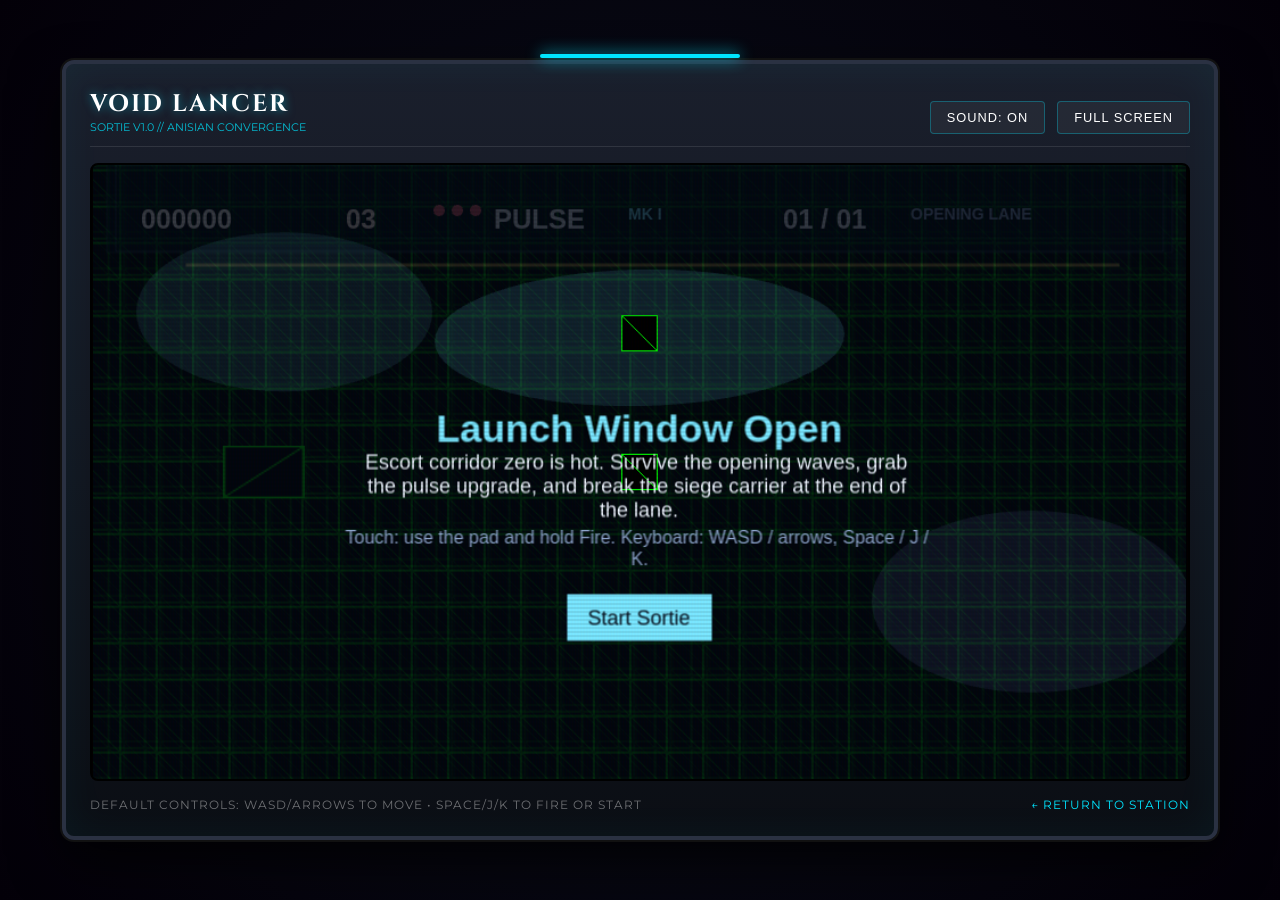
==== public/void-lancer/index.html @ 9cb9f58f "Merge pull request #9 from mwyant/feat/void-lancer-touch-controls Add mobile touch controls to Void " ====
<!DOCTYPE html>
<html lang="en">
<head>
  <meta charset="UTF-8">
  <meta name="viewport" content="width=device-width, initial-scale=1.0">
  <title>VOID LANCER // FIRST SORTIE</title>
  
  <!-- Modern UI Dependencies -->
  <link rel="stylesheet" href="../css/modern.css">
  
  <style>
    :root {
      --clr-arcade-bg: #050812;
      --clr-arcade-panel: rgba(11, 23, 48, 0.95);
      --clr-arcade-border: rgba(0, 229, 255, 0.3);
      --clr-arcade-glow: rgba(0, 229, 255, 0.1);
    }

    body {
      margin: 0;
      box-sizing: border-box;
      min-height: 100vh;
      padding-block: 10px;
      display: grid;
      grid-template-columns: minmax(0, 1fr);
      place-items: center;
      background-color: var(--clr-bg);
      font-family: var(--font-body);
      color: var(--clr-text);
      background: radial-gradient(circle at center, #0a0e1a 0%, #030008 100%);
    }

    /* Arcade Box Wrapper */
    .arcade-machine {
      position: relative;
      box-sizing: border-box;
      width: min(95%, 1156px);
      padding: 24px;
      background: linear-gradient(180deg, #1a1f2c 0%, #0b0e14 100%);
      border: 4px solid #2a3142;
      border-radius: 12px;
      box-shadow: 
        0 0 0 2px #111,
        0 20px 50px rgba(0,0,0,0.8),
        inset 0 0 40px rgba(0,229,255,0.05);
    }

    .arcade-machine::before {
      content: '';
      position: absolute;
      top: -10px; left: 50%;
      transform: translateX(-50%);
      width: min(200px, 100%); height: 4px;
      background: var(--clr-cerulean);
      box-shadow: 0 0 15px var(--clr-cerulean);
      border-radius: 2px;
    }

    .screen-container {
      position: relative;
      box-sizing: border-box;
      width: min(100%, var(--cabinet-screen-limit, 100%));
      margin-inline: auto;
      background: #000;
      border-radius: 8px;
      overflow: hidden;
      border: 2px solid #000;
      box-shadow: inset 0 0 100px rgba(0,0,0,0.5);
      display: flex;
      justify-content: center;
      align-items: center;
      aspect-ratio: 16 / 9;
    }

    .arcade-machine:fullscreen {
      --cabinet-screen-limit: max(216px, calc((100vh - 192px) * 16 / 9));
      overflow: auto;
    }

    /* CRT Scanline Overlay */
    .screen-container::after {
      content: " ";
      display: block;
      position: absolute;
      top: 0; left: 0; bottom: 0; right: 0;
      background: linear-gradient(rgba(18, 16, 16, 0) 50%, rgba(0, 0, 0, 0.25) 50%), 
                  linear-gradient(90deg, rgba(255, 0, 0, 0.06), rgba(0, 255, 0, 0.02), rgba(0, 0, 255, 0.06));
      z-index: 2;
      background-size: 100% 4px, 3px 100%;
      pointer-events: none;
      opacity: 0.3;
    }

    #game-root canvas {
      max-width: 100%;
      height: auto !important;
      display: block;
    }

    .arcade-header {
      display: flex;
      justify-content: space-between;
      align-items: flex-end;
      margin-bottom: 16px;
      padding-bottom: 12px;
      border-bottom: 1px solid rgba(255,255,255,0.1);
    }

    .arcade-title {
      font-family: var(--font-heading);
      font-size: 1.5rem;
      text-transform: uppercase;
      letter-spacing: 2px;
      color: #fff;
      margin: 0;
      text-shadow: 0 0 10px rgba(0,229,255,0.5);
    }

    .arcade-controls {
      display: flex;
      flex-wrap: wrap;
      gap: 12px;
    }

    .btn-arcade {
      background: rgba(255,255,255,0.05);
      border: 1px solid rgba(0,229,255,0.3);
      color: #fff;
      padding: 8px 16px;
      border-radius: 4px;
      font-size: 0.8rem;
      cursor: pointer;
      text-transform: uppercase;
      letter-spacing: 1px;
      transition: all 0.2s ease;
    }

    .btn-arcade:not(:disabled):hover {
      background: rgba(0,229,255,0.1);
      border-color: var(--clr-cerulean);
      box-shadow: 0 0 10px rgba(0,229,255,0.2);
    }

    .btn-arcade:disabled {
      opacity: 0.6;
      cursor: not-allowed;
    }

    .touch-station {
      display: none;
    }

    @media (any-pointer: coarse) {
      .playfield[data-touch-ready] {
        --touch-pad-size: clamp(100px, 32vw, 136px);
        display: grid;
        grid-template-columns: minmax(0, 1fr) minmax(0, 1fr);
        grid-template-areas: "screen screen" "move right";
        align-items: center;
        gap: 10px;
      }

      .playfield[data-touch-ready] .screen-container {
        grid-area: screen;
      }

      .playfield[data-touch-ready] .touch-station {
        display: grid;
        place-items: center;
        gap: 4px;
      }

      .touch-move { grid-area: move; justify-self: start; }
      .touch-right { grid-area: right; justify-self: end; }

      .touch-caption {
        color: #9fb2cc;
        font-size: 0.7rem;
        letter-spacing: 0.1em;
        text-transform: uppercase;
      }

      .touch-pad, .touch-button {
        box-sizing: border-box;
        touch-action: none;
        user-select: none;
        -webkit-user-select: none;
        -webkit-touch-callout: none;
      }

      .touch-pad {
        display: grid;
        grid-template: repeat(3, 1fr) / repeat(3, 1fr);
        place-items: stretch;
        padding: 4px;
        width: var(--touch-pad-size);
        aspect-ratio: 1;
        border: 1px solid var(--clr-arcade-border);
        border-radius: 14px;
        background: var(--clr-arcade-panel);
        color: #a9d5e8;
        font: bold 1.35rem/1 system-ui, sans-serif;
      }

      .touch-pad[aria-disabled="true"] { opacity: 0.55; }

      .touch-pad span {
        display: grid;
        place-items: center;
        border-radius: 5px;
        background: rgba(0, 229, 255, 0.08);
        pointer-events: none;
      }

      .touch-up { grid-area: 1 / 2; }
      .touch-left { grid-area: 2 / 1; }
      .touch-center { grid-area: 2 / 2; }
      .touch-right-arrow { grid-area: 2 / 3; }
      .touch-down { grid-area: 3 / 2; }

      .touch-pad[data-directions~="moveUp"] .touch-up,
      .touch-pad[data-directions~="moveLeft"] .touch-left,
      .touch-pad[data-directions~="moveRight"] .touch-right-arrow,
      .touch-pad[data-directions~="moveDown"] .touch-down,
      .btn-arcade.touch-button[data-firing] {
        background: var(--clr-cerulean);
        color: #07111f;
        box-shadow: 0 0 12px rgba(0, 229, 255, 0.35);
      }

      .touch-button {
        width: var(--touch-pad-size);
        min-height: 52px;
        padding: 8px;
        font-weight: bold;
      }

      #touchFire {
        width: min(88px, var(--touch-pad-size));
        aspect-ratio: 1;
        border-radius: 50%;
        border-width: 2px;
      }

      #touchStart {
        background: #71e7ff;
        color: #07111f;
      }

      .touch-button:focus-visible {
        outline: 2px solid #fff;
        outline-offset: 3px;
      }
    }

    .arcade-footer {
      margin-top: 16px;
      display: flex;
      flex-wrap: wrap;
      gap: 4px 12px;
      justify-content: space-between;
      font-size: 0.75rem;
      color: rgba(255,255,255,0.4);
      text-transform: uppercase;
      letter-spacing: 1px;
    }

    .back-link {
      color: var(--clr-cerulean);
      text-decoration: none;
      display: flex;
      align-items: center;
      gap: 6px;
    }

    .back-link:hover {
      text-decoration: underline;
    }

    /* Mobile adjustments */
    @media (max-width: 768px) {
      .arcade-machine {
        padding: 12px;
        border-width: 2px;
      }
      .arcade-header {
        flex-direction: column;
        align-items: flex-start;
        gap: 10px;
      }
    }

    @media (max-height: 600px) {
      .arcade-machine {
        /* Leave room for cabinet controls; very short windows can still scroll. */
        --cabinet-screen-limit: max(216px, calc((100vh - 192px) * 16 / 9));
      }
      .arcade-header {
        margin-bottom: 8px;
        padding-bottom: 8px;
      }
      .arcade-footer {
        margin-top: 8px;
      }
    }

    @media (any-pointer: coarse) and (orientation: landscape) and (max-height: 600px) {
      .arcade-machine, .arcade-machine:fullscreen {
        /* Reserve height for the cabinet header, footer and outer padding. */
        --cabinet-screen-limit: max(160px, calc((100dvh - 150px) * 16 / 9));
        padding: 8px;
      }

      .arcade-header {
        flex-direction: row;
        align-items: center;
        flex-wrap: wrap;
        gap: 4px 8px;
        margin-bottom: 6px;
        padding-bottom: 6px;
      }

      .playfield[data-touch-ready] {
        --touch-pad-size: clamp(84px, 20dvh, 108px);
        grid-template-columns: var(--touch-pad-size) minmax(0, 1fr) var(--touch-pad-size);
        grid-template-areas: "move screen right";
        gap: 6px;
      }
    }
  </style>
</head>
<body>
  <div class="arcade-machine" id="appShell">
    <div class="arcade-header">
      <div class="brand-zone">
        <h1 class="arcade-title">Void Lancer</h1>
        <div style="font-size: 0.7rem; color: var(--clr-cerulean); opacity: 0.8;">SORTIE V1.0 // ANISIAN CONVERGENCE</div>
      </div>
      <div class="arcade-controls">
        <button class="btn-arcade" id="soundToggleBtn">Audio: On</button>
        <button class="btn-arcade" id="fullscreenBtn">Full Screen</button>
      </div>
    </div>

    <div class="playfield" id="playfield">
      <div class="screen-container">
        <div id="game-root"></div>
      </div>
      <div class="touch-station touch-move">
        <div class="touch-pad" id="touchPad" role="group" aria-label="Movement pad: touch and slide in any direction">
          <span class="touch-up" aria-hidden="true">▲</span>
          <span class="touch-left" aria-hidden="true">◀</span>
          <span class="touch-center" aria-hidden="true">•</span>
          <span class="touch-right-arrow" aria-hidden="true">▶</span>
          <span class="touch-down" aria-hidden="true">▼</span>
        </div>
        <div class="touch-caption" aria-hidden="true">Move</div>
      </div>
      <div class="touch-station touch-right">
        <button class="btn-arcade touch-button" id="touchFire" type="button" aria-label="Hold to fire" tabindex="-1" hidden>Fire</button>
        <button class="btn-arcade touch-button" id="touchStart" type="button" hidden>Start Sortie</button>
      </div>
    </div>

    <div class="arcade-footer">
      <div>Default controls: WASD/Arrows to Move • Space/J/K to Fire or Start</div>
      <a href="/" class="back-link">← Return to Station</a>
    </div>
  </div>

  <!-- Scripts -->
  <script src="./js/phaser.min.js"></script>
  <script src="./js/level1_stage_data.js"></script>
  <script src="./js/controls.js?v=2"></script>
  <script src="./js/main.js?v=6"></script>
</body>
</html>
---- public/css/modern.css ----
:root {
  --clr-bg: #030008;
  --clr-surface: rgba(15, 10, 30, 0.7);
  --clr-surface-hover: rgba(30, 20, 60, 0.9);
  --clr-text: #e2e8f0;
  --clr-text-muted: #94a3b8;
  --clr-primary: #0077ff;
  --clr-primary-hover: #0099ff;
  --clr-accent: #ff0044;
  --clr-cerulean: #00e5ff;
  --clr-crimson: #ff003c;
  --clr-border: rgba(0, 229, 255, 0.2);
  --font-heading: 'Cinzel', serif;
  --font-body: 'Montserrat', sans-serif;
  --step--1: clamp(0.83rem, 0.78rem + 0.23vw, 0.96rem);
  --step-0: clamp(1rem, 0.91rem + 0.43vw, 1.25rem);
  --step-1: clamp(1.2rem, 1.07rem + 0.63vw, 1.56rem);
  --step-2: clamp(1.44rem, 1.26rem + 0.89vw, 1.95rem);
  --step-3: clamp(1.73rem, 1.48rem + 1.24vw, 2.44rem);
  --step-4: clamp(2.07rem, 1.73rem + 1.70vw, 3.05rem);
  --step-5: clamp(2.49rem, 2.03rem + 2.31vw, 3.82rem);
  --step-6: clamp(2.99rem, 2.37rem + 3.10vw, 4.77rem);
  --space-sm: clamp(0.5rem, 0.4rem + 0.5vw, 1rem);
  --space-md: clamp(1rem, 0.8rem + 1vw, 2rem);
  --space-lg: clamp(2rem, 1.6rem + 2vw, 4rem);
  --space-xl: clamp(4rem, 3.2rem + 4vw, 8rem);
  --container-width: 1200px;
  --border-radius: 4px;
  --transition: all 0.2s cubic-bezier(0.4, 0, 0.2, 1);
}

@font-face {
  font-family: 'Cinzel';
  src: url('../fonts/Cinzel/Cinzel-VariableFont_wght.ttf') format('truetype');
  font-weight: 400 900;
  font-style: normal;
  font-display: swap;
}

@font-face {
  font-family: 'Montserrat';
  src: url('../fonts/Montserrat/Montserrat-VariableFont_wght.ttf') format('truetype');
  font-weight: 100 900;
  font-style: normal;
  font-display: swap;
}

@font-face {
  font-family: 'Montserrat';
  src: url('../fonts/Montserrat/Montserrat-Italic-VariableFont_wght.ttf') format('truetype');
  font-weight: 100 900;
  font-style: italic;
  font-display: swap;
}

/* Glassmorphism & Modern FX */
.book-card {
  background: rgba(15, 10, 30, 0.4) !important;
  backdrop-filter: blur(8px);
  -webkit-backdrop-filter: blur(8px);
  border: 1px solid rgba(0, 229, 255, 0.1) !important;
  box-shadow: 0 10px 30px rgba(0, 0, 0, 0.3);
  transition: transform 0.4s var(--transition), border-color 0.4s var(--transition), box-shadow 0.4s var(--transition) !important;
  overflow: hidden;
}

@media (hover: hover) {
  .book-card:hover {
    transform: translateY(-10px) scale(1.02);
    border-color: var(--clr-cerulean) !important;
    box-shadow: 0 20px 40px rgba(0, 229, 255, 0.15);
  }

  .book-card:hover .book-cover img {
    transform: scale(1.08);
  }
}

.btn-primary {
  position: relative;
  overflow: hidden;
  box-shadow: 0 0 15px rgba(0, 119, 255, 0.3);
}

.btn-primary::after {
  content: '';
  position: absolute;
  top: -50%;
  left: -50%;
  width: 200%;
  height: 200%;
  background: linear-gradient(45deg, transparent, rgba(0, 229, 255, 0.2), transparent);
  transform: rotate(45deg);
  transition: 0.5s;
}

.btn-primary:hover::after {
  left: 100%;
}

.hero-title {
  text-transform: uppercase;
  letter-spacing: 0.1em;
  background: linear-gradient(to bottom, #fff 0%, #cbd5e1 100%);
  -webkit-background-clip: text;
  -webkit-text-fill-color: transparent;
  filter: drop-shadow(0 0 10px rgba(255, 255, 255, 0.1));
}

@media screen and (max-width: 768px) {
  .hero-title {
    font-size: clamp(3rem, 15vw, 4rem) !important;
  }
}
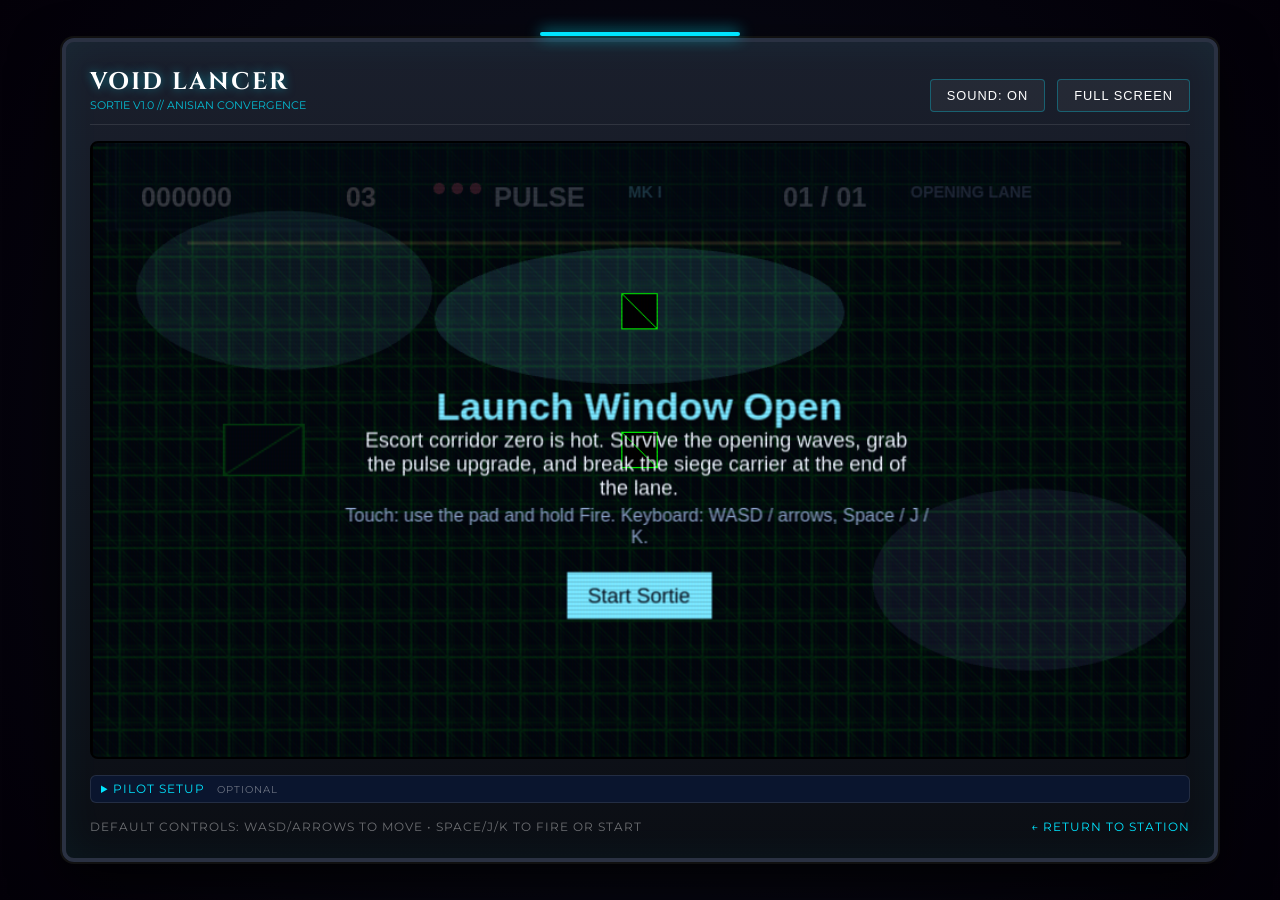
==== commit e5073e53: "Add optional Void Lancer pilot setup" ====
--- a/public/void-lancer/index.html
+++ b/public/void-lancer/index.html
@@ -277,6 +277,96 @@
       text-decoration: underline;
     }
 
+    /* Optional pilot setup (kept between the playfield and the footer) */
+    .pilot-setup {
+      margin-top: 16px;
+      border: 1px solid rgba(255,255,255,0.1);
+      border-radius: 6px;
+      background: var(--clr-arcade-panel);
+      color: #fff;
+      font-family: var(--font-body);
+    }
+
+    .pilot-setup-summary {
+      cursor: pointer;
+      padding: 6px 10px;
+      font-size: 0.72rem;
+      text-transform: uppercase;
+      letter-spacing: 1px;
+      color: var(--clr-cerulean);
+    }
+
+    .pilot-setup-summary:focus-visible {
+      outline: 2px solid var(--clr-cerulean);
+      outline-offset: -2px;
+      border-radius: 4px;
+    }
+
+    .pilot-setup-hint {
+      margin-left: 8px;
+      font-size: 0.65rem;
+      color: rgba(255,255,255,0.4);
+    }
+
+    .pilot-setup-body {
+      display: flex;
+      flex-direction: column;
+      gap: 8px;
+      padding: 0 10px 10px;
+    }
+
+    .pilot-setup-note {
+      margin: 0;
+      font-size: 0.7rem;
+      color: rgba(255,255,255,0.55);
+    }
+
+    .pilot-setup-fields {
+      display: flex;
+      flex-wrap: wrap;
+      gap: 8px 12px;
+    }
+
+    .pilot-field {
+      display: flex;
+      flex: 1 1 200px;
+      min-width: 0;
+      flex-direction: column;
+      gap: 4px;
+    }
+
+    .pilot-field-label {
+      font-size: 0.68rem;
+      text-transform: uppercase;
+      letter-spacing: 1px;
+      color: #9fb2cc;
+    }
+
+    .pilot-control {
+      box-sizing: border-box;
+      width: 100%;
+      min-width: 0;
+      padding: 7px 8px;
+      border: 1px solid var(--clr-arcade-border);
+      border-radius: 4px;
+      background: #07111f;
+      color: #eef5ff;
+      font: inherit;
+      font-size: 0.85rem;
+      color-scheme: dark;
+    }
+
+    .pilot-control:focus-visible {
+      outline: 2px solid var(--clr-cerulean);
+      outline-offset: 1px;
+    }
+
+    .pilot-address {
+      margin: 0;
+      font-size: 0.8rem;
+      color: var(--clr-cerulean);
+    }
+
     /* Mobile adjustments */
     @media (max-width: 768px) {
       .arcade-machine {
@@ -300,6 +390,9 @@
         padding-bottom: 8px;
       }
       .arcade-footer {
+        margin-top: 8px;
+      }
+      .pilot-setup {
         margin-top: 8px;
       }
     }
@@ -362,6 +455,42 @@
       </div>
     </div>
 
+    <details class="pilot-setup" id="pilotSetup">
+      <summary class="pilot-setup-summary">Pilot Setup <span class="pilot-setup-hint">Optional</span></summary>
+      <div class="pilot-setup-body">
+        <p class="pilot-setup-note">Optional. Nothing is saved or sent, and no name is needed to launch.</p>
+        <div class="pilot-setup-fields">
+          <label class="pilot-field">
+            <span class="pilot-field-label">Rank</span>
+            <select class="pilot-control" id="pilotRank">
+              <option value="">No rank selected</option>
+              <optgroup label="US Navy">
+                <option value="navy-ensign">Ensign</option>
+                <option value="navy-lieutenant-junior-grade">Lieutenant Junior Grade</option>
+                <option value="navy-lieutenant">Lieutenant</option>
+                <option value="navy-lieutenant-commander">Lieutenant Commander</option>
+                <option value="navy-commander">Commander</option>
+                <option value="navy-captain">Captain</option>
+              </optgroup>
+              <optgroup label="US Space Force">
+                <option value="space-force-second-lieutenant">Second Lieutenant</option>
+                <option value="space-force-first-lieutenant">First Lieutenant</option>
+                <option value="space-force-captain">Captain</option>
+                <option value="space-force-major">Major</option>
+                <option value="space-force-lieutenant-colonel">Lieutenant Colonel</option>
+                <option value="space-force-colonel">Colonel</option>
+              </optgroup>
+            </select>
+          </label>
+          <label class="pilot-field">
+            <span class="pilot-field-label">Surname</span>
+            <input class="pilot-control" type="text" id="pilotSurname" autocomplete="family-name" maxlength="40" spellcheck="false">
+          </label>
+        </div>
+        <p class="pilot-address" id="pilotAddress" aria-live="polite">Standing by, Pilot.</p>
+      </div>
+    </details>
+
     <div class="arcade-footer">
       <div>Default controls: WASD/Arrows to Move • Space/J/K to Fire or Start</div>
       <a href="/" class="back-link">← Return to Station</a>
@@ -373,5 +502,6 @@
   <script src="./js/level1_stage_data.js"></script>
   <script src="./js/controls.js?v=2"></script>
   <script src="./js/main.js?v=6"></script>
+  <script src="./js/pilot-setup.js?v=1"></script>
 </body>
 </html>
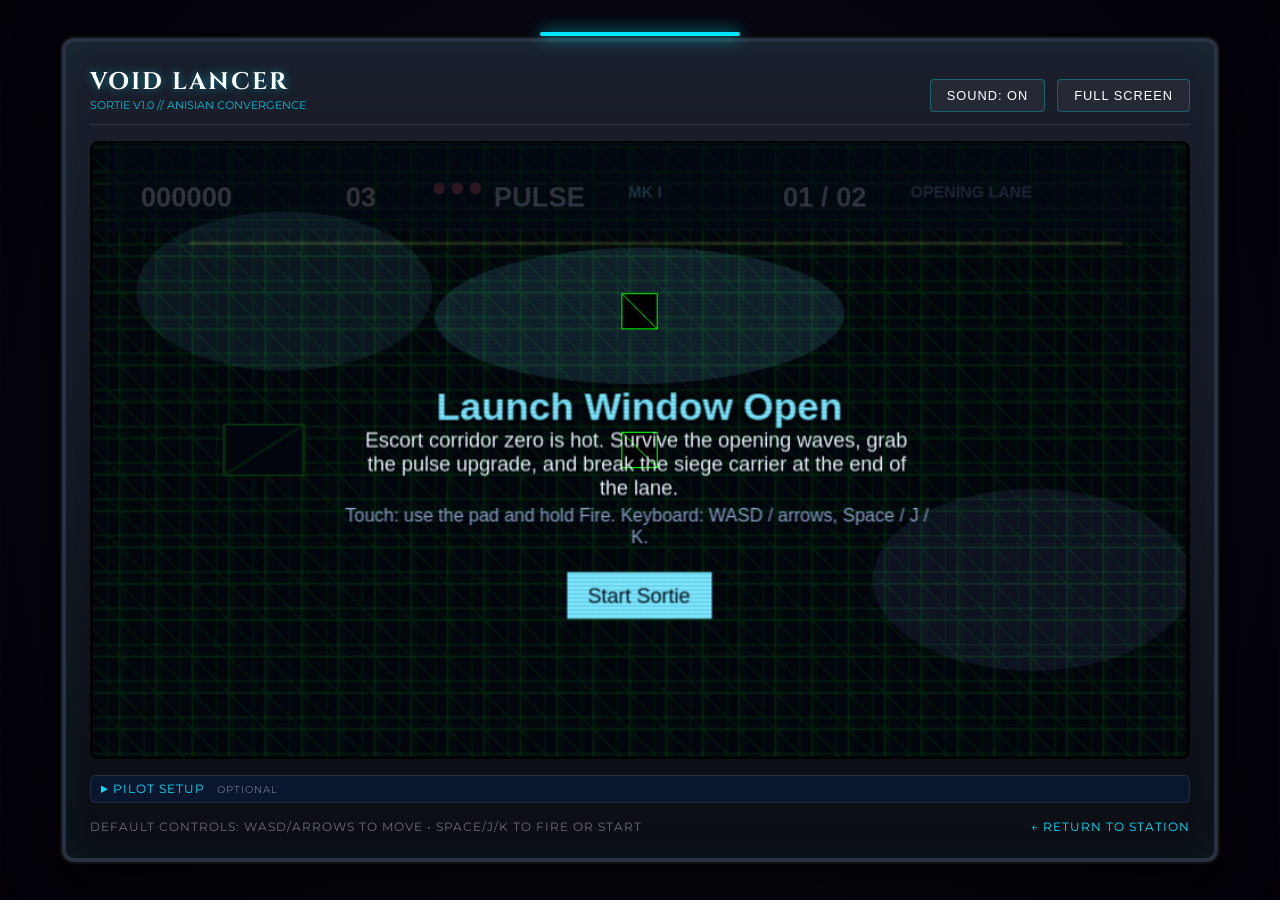
==== commit e5f7d644: "Add playable Void Lancer Graveyard Sortie preview" ====
--- a/public/void-lancer/index.html
+++ b/public/void-lancer/index.html
@@ -500,8 +500,10 @@
   <!-- Scripts -->
   <script src="./js/phaser.min.js"></script>
   <script src="./js/level1_stage_data.js"></script>
+  <script src="./js/level2_stage_data.js?v=1"></script>
+  <script src="./js/graveyard-sortie.js?v=1"></script>
   <script src="./js/controls.js?v=2"></script>
-  <script src="./js/main.js?v=6"></script>
+  <script src="./js/main.js?v=7"></script>
   <script src="./js/pilot-setup.js?v=1"></script>
 </body>
 </html>
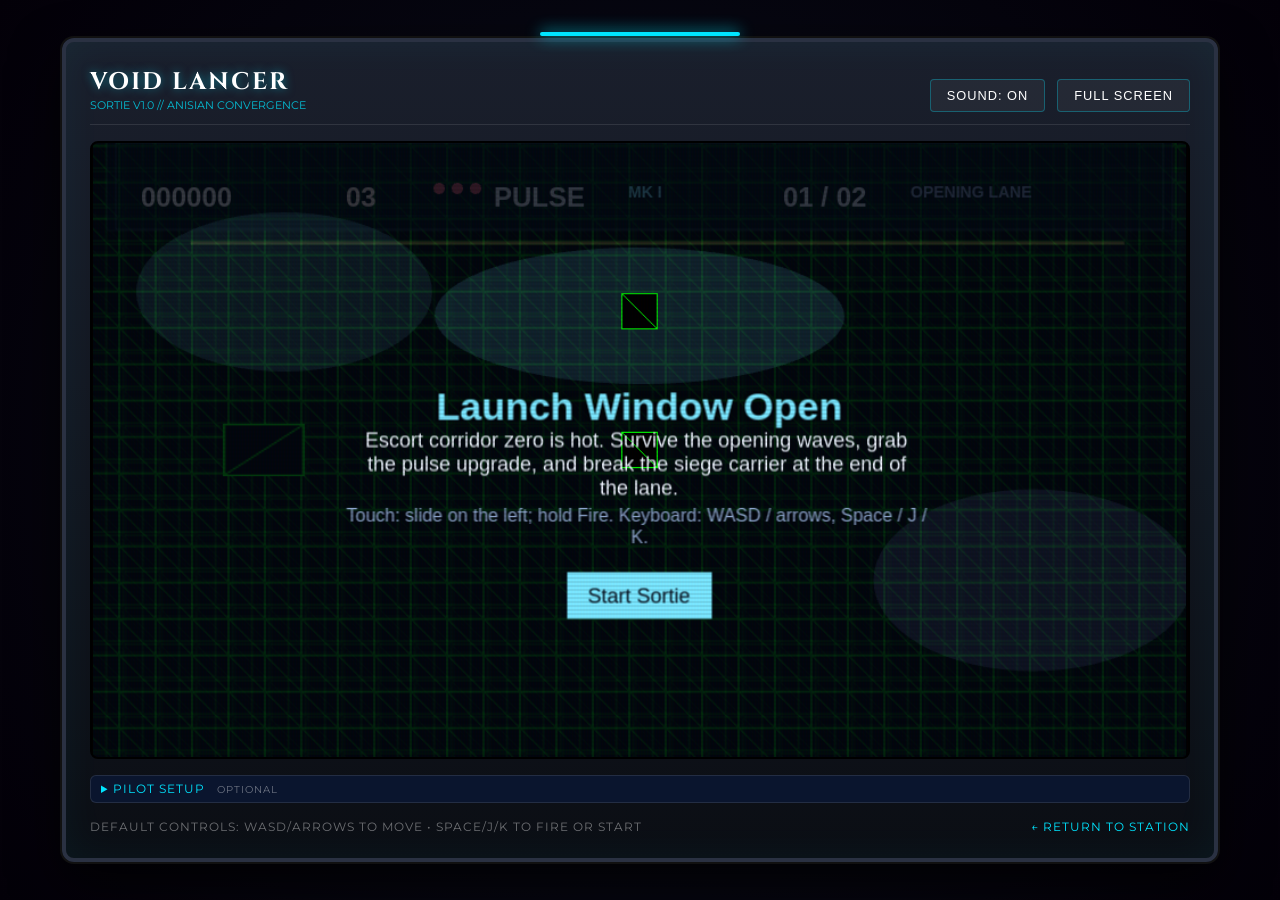
==== commit 12996ab6: "Add Void Lancer phone landscape controls" ====
--- a/public/void-lancer/index.html
+++ b/public/void-lancer/index.html
@@ -150,6 +150,11 @@
       display: none;
     }
 
+    /* Landscape-only floating stick: the portrait pad keeps its own station. */
+    .landscape-stick {
+      display: none;
+    }
+
     @media (any-pointer: coarse) {
       .playfield[data-touch-ready] {
         --touch-pad-size: clamp(100px, 32vw, 136px);
@@ -397,27 +402,181 @@
       }
     }
 
+    /* Landscape playtest (coarse pointers only): the cabinet chrome steps
+       aside so the playfield can fill the safe viewport at its largest
+       uncropped 16:9. Desktop, portrait and touch laptops keep the cabinet. */
     @media (any-pointer: coarse) and (orientation: landscape) and (max-height: 600px) {
+      html, body {
+        height: 100%;
+        overflow: hidden;
+      }
+
+      body {
+        padding: 0;
+        background: #010208;
+      }
+
       .arcade-machine, .arcade-machine:fullscreen {
-        /* Reserve height for the cabinet header, footer and outer padding. */
-        --cabinet-screen-limit: max(160px, calc((100dvh - 150px) * 16 / 9));
-        padding: 8px;
-      }
-
-      .arcade-header {
-        flex-direction: row;
+        width: 100%;
+        height: 100vh;
+        height: 100dvh;
+        padding: 0;
+        border: 0;
+        border-radius: 0;
+        overflow: hidden;
+        background: #010208;
+        box-shadow: none;
+      }
+
+      .arcade-machine::before,
+      .arcade-header,
+      .pilot-setup,
+      .arcade-footer {
+        display: none;
+      }
+
+      /* The play layout is CSS-only on purpose: Phaser measures its parent
+         during boot, before the scene can mark the playfield touch-ready, so
+         the size it measures has to already be the size it keeps. The second
+         selector keeps the pre-touch-ready paint identical to the one after it. */
+      .playfield[data-touch-ready],
+      .playfield {
+        position: absolute;
+        inset: 0;
+        inset: env(safe-area-inset-top, 0px) env(safe-area-inset-right, 0px)
+          env(safe-area-inset-bottom, 0px) env(safe-area-inset-left, 0px);
+        display: flex;
         align-items: center;
-        flex-wrap: wrap;
-        gap: 4px 8px;
-        margin-bottom: 6px;
-        padding-bottom: 6px;
-      }
-
-      .playfield[data-touch-ready] {
-        --touch-pad-size: clamp(84px, 20dvh, 108px);
-        grid-template-columns: var(--touch-pad-size) minmax(0, 1fr) var(--touch-pad-size);
-        grid-template-areas: "move screen right";
-        gap: 6px;
+        justify-content: center;
+      }
+
+      /* Widest 16:9 that fits the safe area: never cropped, never scrolling.
+         The vh line is the fallback for viewports without dynamic units, so
+         they size the same way instead of dropping to the cabinet limit. */
+      .playfield .screen-container {
+        width: min(100%, calc((100vh - env(safe-area-inset-top, 0px) - env(safe-area-inset-bottom, 0px)) * 16 / 9));
+        width: min(100%, calc((100dvh - env(safe-area-inset-top, 0px) - env(safe-area-inset-bottom, 0px)) * 16 / 9));
+        /* Black on black: the border only shrank the play area off 16:9. */
+        border: 0;
+      }
+
+      #game-root {
+        width: 100%;
+      }
+
+      .playfield[data-touch-ready] .touch-move {
+        display: none;
+      }
+
+      /* Floating stick, inset from the corner it sits in and drawn over the
+         peripheral play space only: a faint ring at rest, cyan while dragged. */
+      .playfield[data-touch-ready] .landscape-stick {
+        display: block;
+        position: absolute;
+        left: 14px;
+        bottom: 14px;
+        z-index: 3;
+        width: clamp(128px, 34vh, 168px);
+        aspect-ratio: 1;
+        touch-action: none;
+        user-select: none;
+        -webkit-user-select: none;
+        -webkit-touch-callout: none;
+      }
+
+      .landscape-stick-ring,
+      .landscape-stick-knob {
+        position: absolute;
+        transform: translate(-50%, -50%);
+        border-radius: 50%;
+        pointer-events: none;
+      }
+
+      .landscape-stick-ring {
+        box-sizing: border-box;
+        width: 92px; /* Half of it is the stickReach the input code uses. */
+        height: 92px;
+        left: var(--stick-ox, 50%);
+        top: var(--stick-oy, 50%);
+        border: 2px solid rgba(0, 229, 255, 0.4);
+        opacity: 0.5;
+      }
+
+      .landscape-stick-knob {
+        box-sizing: border-box;
+        width: 34px;
+        height: 34px;
+        left: calc(var(--stick-ox, 50%) + var(--stick-kx, 0px));
+        top: calc(var(--stick-oy, 50%) + var(--stick-ky, 0px));
+        border: 1px solid rgba(0, 229, 255, 0.55);
+        background: rgba(0, 229, 255, 0.16);
+      }
+
+      .landscape-stick[data-active] .landscape-stick-ring {
+        opacity: 1;
+        border-color: rgba(0, 229, 255, 0.9);
+        box-shadow: 0 0 14px rgba(0, 229, 255, 0.35), inset 0 0 14px rgba(0, 229, 255, 0.12);
+      }
+
+      .landscape-stick[data-active] .landscape-stick-knob {
+        border-color: #71e7ff;
+        background: rgba(113, 231, 255, 0.5);
+        box-shadow: 0 0 12px rgba(0, 229, 255, 0.45);
+      }
+
+      .landscape-stick[aria-disabled="true"] {
+        opacity: 0.4;
+      }
+
+      .playfield[data-touch-ready] .touch-right {
+        position: absolute;
+        right: 14px;
+        bottom: 14px;
+        z-index: 3;
+      }
+
+      .playfield[data-touch-ready] #touchFire {
+        box-sizing: border-box;
+        width: 64px;
+        height: 64px;
+        min-height: 0;
+        padding: 0;
+        font-size: 0.72rem;
+        letter-spacing: 0.06em;
+        background: rgba(6, 15, 30, 0.62);
+        border: 2px solid rgba(0, 229, 255, 0.75);
+        color: #eefbff;
+        text-shadow: 0 1px 2px rgba(0, 0, 0, 0.9);
+        box-shadow: inset 0 0 0 1px rgba(255, 150, 60, 0.3), 0 0 10px rgba(0, 229, 255, 0.18);
+      }
+
+      .playfield[data-touch-ready] #touchFire[data-firing],
+      .playfield[data-touch-ready] #touchFire:active {
+        background: var(--clr-cerulean);
+        border-color: #ff9d4d;
+        color: #07111f;
+        text-shadow: none;
+        transform: scale(0.94);
+        box-shadow: inset 0 0 0 1px rgba(255, 157, 77, 0.6), 0 0 16px rgba(0, 229, 255, 0.5);
+      }
+
+      /* The overlay action keeps a real, focusable button clear of the
+         in-canvas Start/Continue/Retry CTA at the centre of the screen. */
+      .playfield[data-touch-ready] #touchStart {
+        box-sizing: border-box;
+        width: auto;
+        min-width: 148px;
+        min-height: 48px;
+        padding: 10px 18px;
+        background: #71e7ff;
+        color: #07111f;
+        border-color: #71e7ff;
+        box-shadow: 0 0 16px rgba(0, 229, 255, 0.45);
+      }
+
+      .playfield[data-touch-ready] #touchStart:active {
+        transform: scale(0.96);
+        box-shadow: 0 0 22px rgba(0, 229, 255, 0.65);
       }
     }
   </style>
@@ -452,6 +611,10 @@
       <div class="touch-station touch-right">
         <button class="btn-arcade touch-button" id="touchFire" type="button" aria-label="Hold to fire" tabindex="-1" hidden>Fire</button>
         <button class="btn-arcade touch-button" id="touchStart" type="button" hidden>Start Sortie</button>
+      </div>
+      <div class="landscape-stick" id="touchStick" role="group" aria-label="Movement stick: touch and slide in any direction">
+        <span class="landscape-stick-ring" aria-hidden="true"></span>
+        <span class="landscape-stick-knob" aria-hidden="true"></span>
       </div>
     </div>
 
@@ -502,8 +665,8 @@
   <script src="./js/level1_stage_data.js"></script>
   <script src="./js/level2_stage_data.js?v=1"></script>
   <script src="./js/graveyard-sortie.js?v=1"></script>
-  <script src="./js/controls.js?v=2"></script>
-  <script src="./js/main.js?v=7"></script>
+  <script src="./js/controls.js?v=3"></script>
+  <script src="./js/main.js?v=8"></script>
   <script src="./js/pilot-setup.js?v=1"></script>
 </body>
 </html>
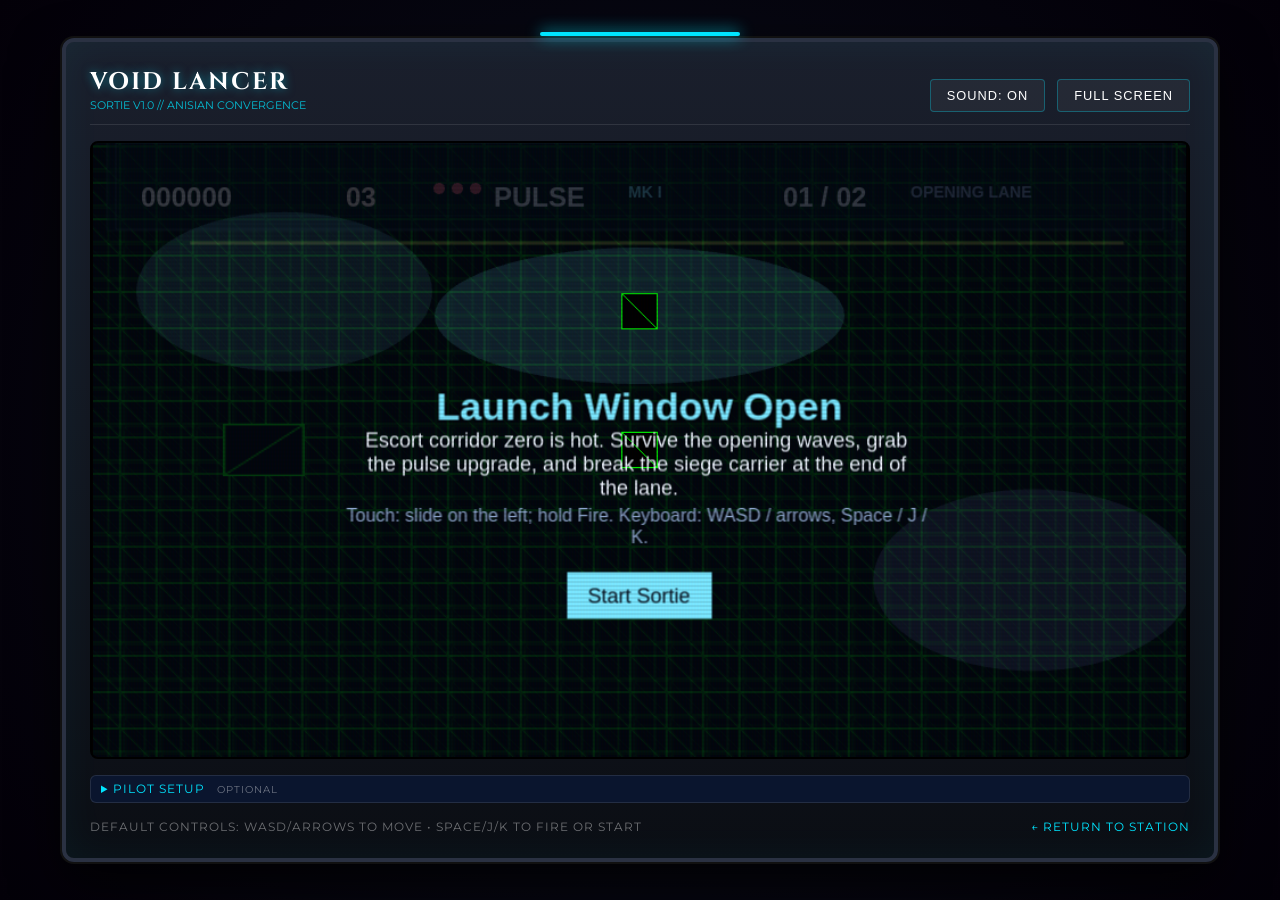
==== commit bba25be5: "Finish Void Lancer Graveyard Sortie" ====
--- a/public/void-lancer/index.html
+++ b/public/void-lancer/index.html
@@ -663,10 +663,10 @@
   <!-- Scripts -->
   <script src="./js/phaser.min.js"></script>
   <script src="./js/level1_stage_data.js"></script>
-  <script src="./js/level2_stage_data.js?v=1"></script>
+  <script src="./js/level2_stage_data.js?v=2"></script>
   <script src="./js/graveyard-sortie.js?v=1"></script>
   <script src="./js/controls.js?v=3"></script>
-  <script src="./js/main.js?v=8"></script>
+  <script src="./js/main.js?v=9"></script>
   <script src="./js/pilot-setup.js?v=1"></script>
 </body>
 </html>
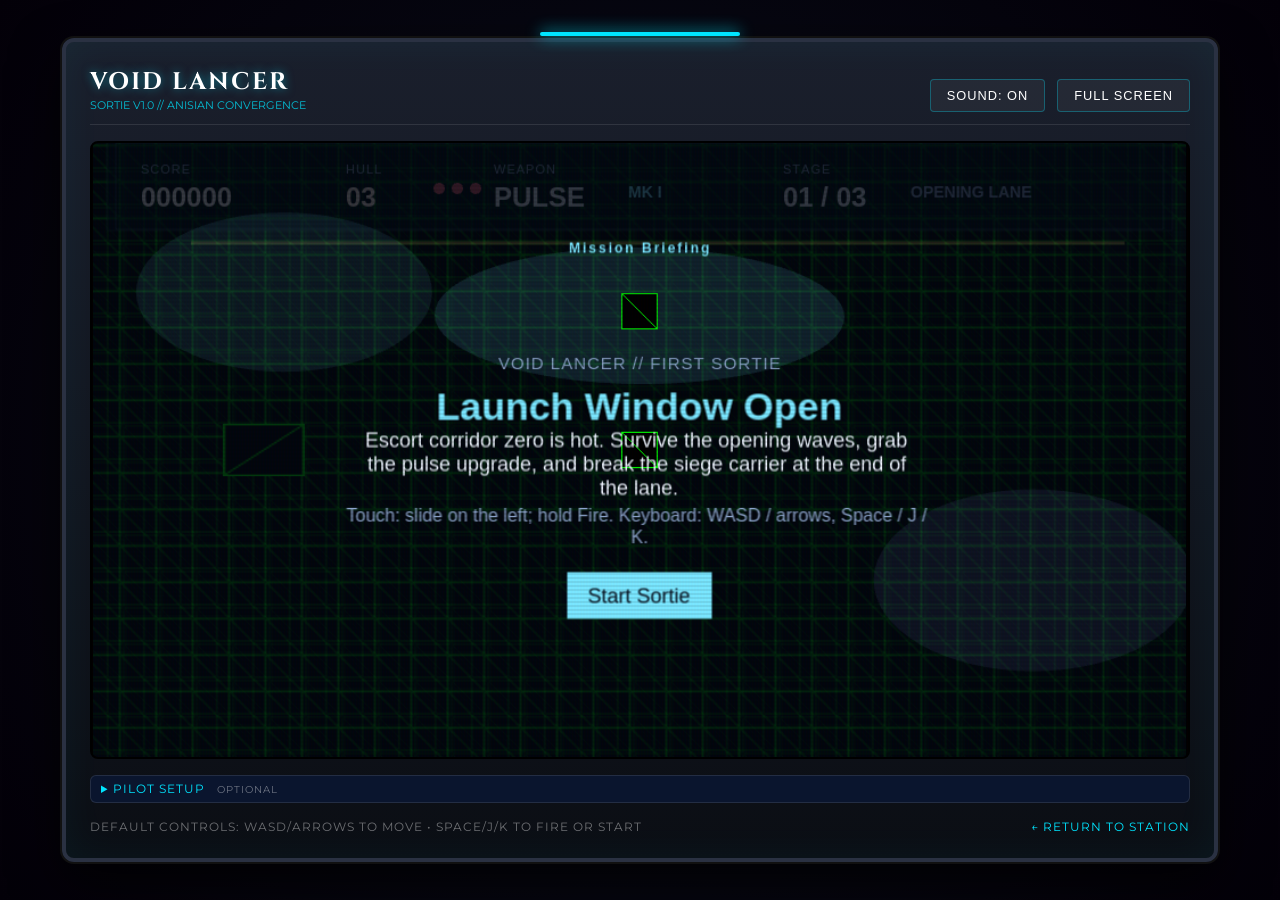
==== commit cf28a6c3: "Add the Void Lancer Solar Altar finale" ====
--- a/public/void-lancer/index.html
+++ b/public/void-lancer/index.html
@@ -664,9 +664,11 @@
   <script src="./js/phaser.min.js"></script>
   <script src="./js/level1_stage_data.js"></script>
   <script src="./js/level2_stage_data.js?v=2"></script>
-  <script src="./js/graveyard-sortie.js?v=1"></script>
+  <script src="./js/level3_stage_data.js?v=1"></script>
+  <script src="./js/graveyard-sortie.js?v=2"></script>
+  <script src="./js/solar-altar.js?v=1"></script>
   <script src="./js/controls.js?v=3"></script>
-  <script src="./js/main.js?v=9"></script>
+  <script src="./js/main.js?v=10"></script>
   <script src="./js/pilot-setup.js?v=1"></script>
 </body>
 </html>
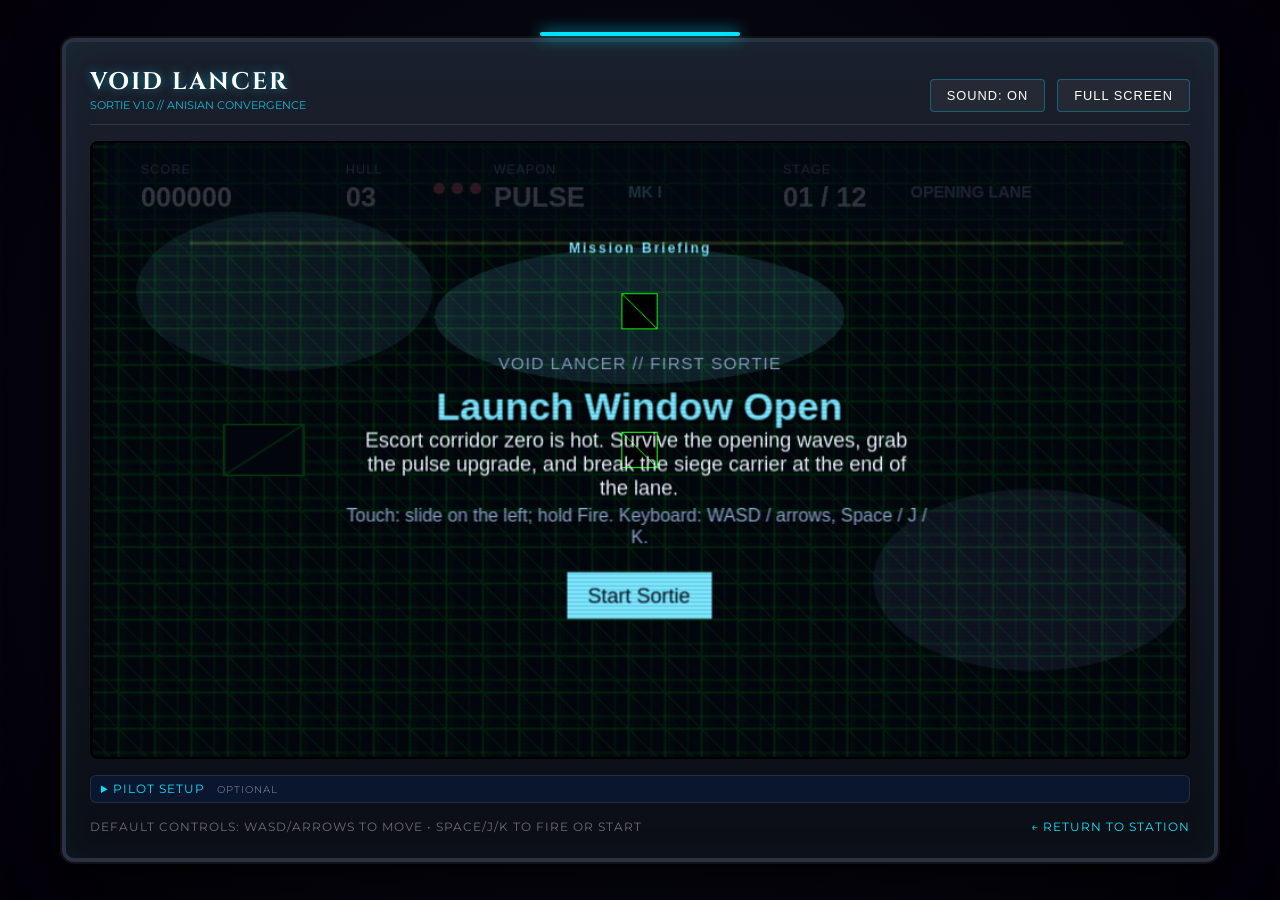
==== commit fb22430c: "Connect the Void Lancer arcade campaign" ====
--- a/public/void-lancer/index.html
+++ b/public/void-lancer/index.html
@@ -663,12 +663,13 @@
   <!-- Scripts -->
   <script src="./js/phaser.min.js"></script>
   <script src="./js/level1_stage_data.js"></script>
-  <script src="./js/level2_stage_data.js?v=2"></script>
+  <script src="./js/level2_stage_data.js?v=3"></script>
   <script src="./js/level3_stage_data.js?v=1"></script>
-  <script src="./js/graveyard-sortie.js?v=2"></script>
+  <script src="./js/arcade_stage_data.js?v=1"></script>
+  <script src="./js/graveyard-sortie.js?v=3"></script>
   <script src="./js/solar-altar.js?v=1"></script>
   <script src="./js/controls.js?v=3"></script>
-  <script src="./js/main.js?v=10"></script>
+  <script src="./js/main.js?v=11"></script>
   <script src="./js/pilot-setup.js?v=1"></script>
 </body>
 </html>
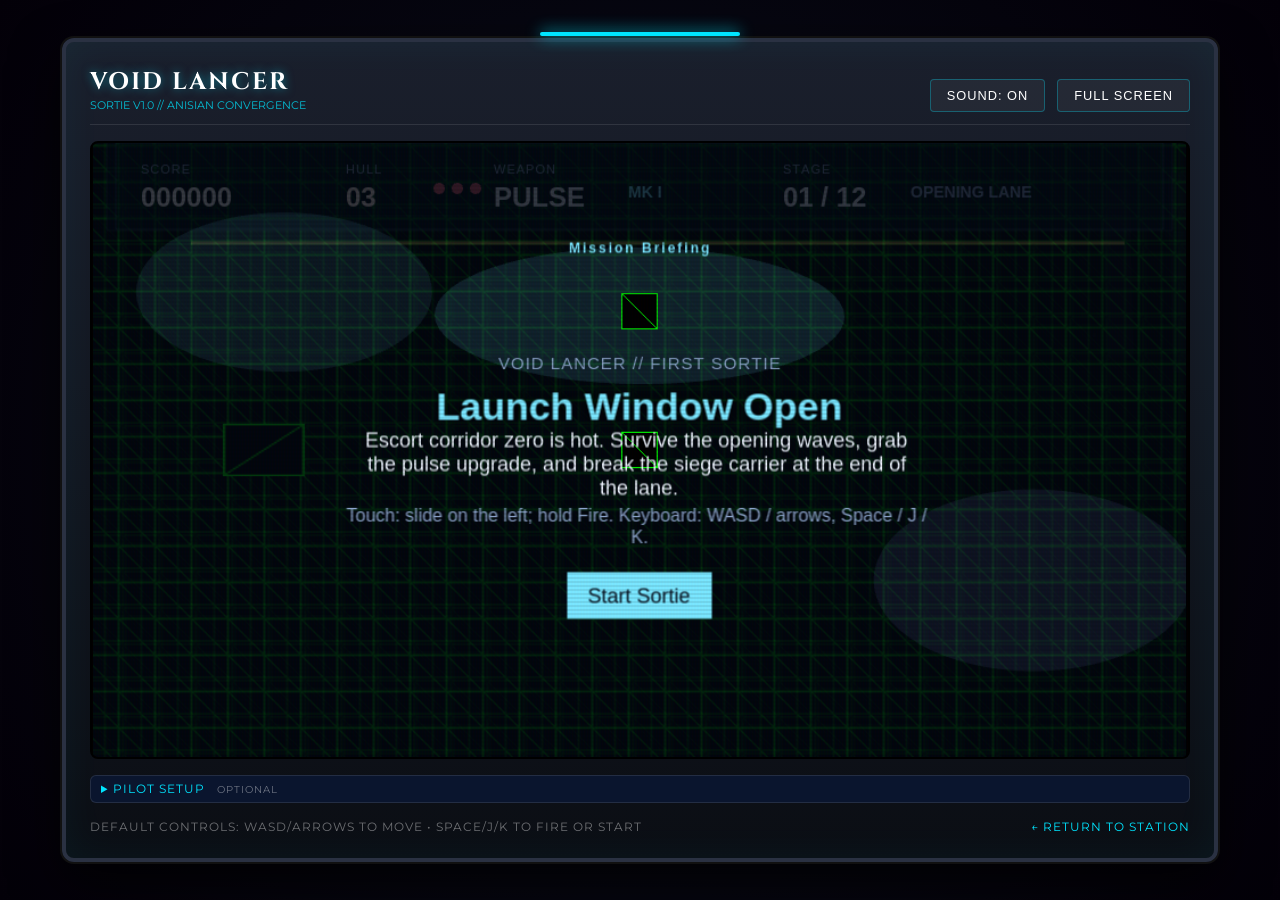
==== commit d6b87af2: "Add Void Lancer armored escalation" ====
--- a/public/void-lancer/index.html
+++ b/public/void-lancer/index.html
@@ -663,13 +663,13 @@
   <!-- Scripts -->
   <script src="./js/phaser.min.js"></script>
   <script src="./js/level1_stage_data.js"></script>
-  <script src="./js/level2_stage_data.js?v=3"></script>
+  <script src="./js/level2_stage_data.js?v=4"></script>
   <script src="./js/level3_stage_data.js?v=1"></script>
-  <script src="./js/arcade_stage_data.js?v=1"></script>
-  <script src="./js/graveyard-sortie.js?v=3"></script>
+  <script src="./js/arcade_stage_data.js?v=2"></script>
+  <script src="./js/graveyard-sortie.js?v=4"></script>
   <script src="./js/solar-altar.js?v=1"></script>
   <script src="./js/controls.js?v=3"></script>
-  <script src="./js/main.js?v=11"></script>
+  <script src="./js/main.js?v=12"></script>
   <script src="./js/pilot-setup.js?v=1"></script>
 </body>
 </html>
